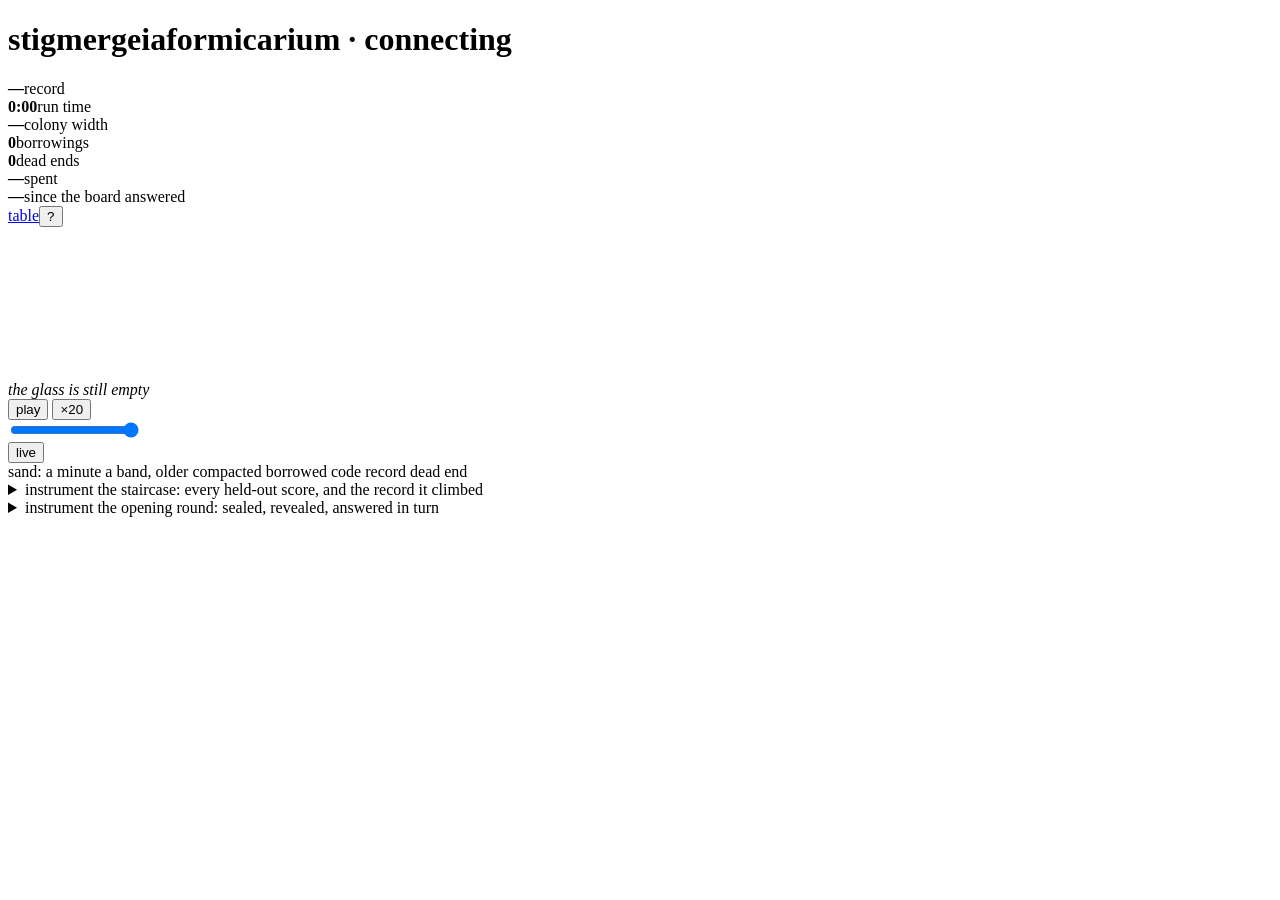
==== stigmergeia/panel/static/index.html @ 1865fd8a "Formicarium panel: an incremental event log and a glass ant farm /api/events?after=N folds the run i" ====
<!doctype html>
<html lang="en">
<head>
<meta charset="utf-8">
<meta name="viewport" content="width=device-width,initial-scale=1,viewport-fit=cover">
<title>formicarium</title>
<link rel="preconnect" href="https://fonts.googleapis.com">
<link rel="stylesheet" href="https://fonts.googleapis.com/css2?family=Barlow+Condensed:wght@500;600;700&family=JetBrains+Mono:wght@400;500&family=Newsreader:ital,opsz,wght@0,6..72,400;1,6..72,400&family=Noto+Serif+Display:wdth,wght@62.5,700;62.5,800&family=Courier+Prime:wght@400;700&display=swap">
<link rel="stylesheet" href="/static/farm.css">
</head>
<body>
<header class="hud">
  <h1>stigmergeia<span id="sub">formicarium · connecting</span></h1>
  <div class="read best"><b class="n" id="best">—</b><span class="cap">record</span></div>
  <div class="read"><b class="n" id="clock">0:00</b><span class="cap" id="clockcap">run time</span></div>
  <div class="read"><b class="n" id="width">—</b><span class="cap">colony width</span></div>
  <div class="read"><b class="n" id="borrow">0</b><span class="cap">borrowings</span></div>
  <div class="read"><b class="n" id="dead">0</b><span class="cap">dead ends</span></div>
  <div class="read"><b class="n" id="spent">—</b><span class="cap">spent</span></div>
  <div class="read fresh"><b class="n" id="fresh">—</b><span class="cap">since the board answered</span></div>
  <nav class="links"><a href="/table">table</a><button type="button" id="keys" aria-label="the key">?</button></nav>
</header>
<main class="stage">
  <section class="pane">
    <div class="glass" id="glass">
      <canvas id="sand" aria-hidden="true"></canvas>
      <canvas id="farm" aria-label="the colony: down is time, across is idea lineage, tunnels are agents' trails"></canvas>
      <div class="card" id="card" hidden></div>
      <p class="absent" id="absent" hidden></p>
    </div>
    <div class="caption" id="caption" aria-live="polite"><em>the glass is still empty</em></div>
    <div class="scrub">
      <button id="play" type="button">play</button>
      <button id="speed" type="button">×20</button>
      <div class="track"><input id="t" type="range" min="0" max="1000" value="1000" aria-label="position in the run"><div class="ticks" id="ticks"></div></div>
      <button id="live" type="button" class="livebtn">live</button>
    </div>
    <div class="legend">
      <span><i class="sw sand"></i>sand: a minute a band, older compacted</span>
      <span><i class="sw trail"></i>borrowed code</span>
      <span><i class="sw record"></i>record</span>
      <span><i class="sw dead"></i>dead end</span>
      <span id="legend-backends"></span>
    </div>
    <details class="drawer" id="drawer-stair">
      <summary><span class="cap">instrument</span> the staircase: every held-out score, and the record it climbed</summary>
      <svg id="stair" role="img" aria-label="held-out scores over time with the record as a staircase"></svg>
    </details>
    <details class="drawer" id="drawer-round">
      <summary><span class="cap">instrument</span> the opening round: sealed, revealed, answered in turn</summary>
      <svg id="roundline" role="img" aria-label="the opening round timeline"></svg>
    </details>
  </section>
  <aside class="tty" id="tty" aria-label="the board, printed as it is written"></aside>
</main>
<div class="sheet" id="sheet" hidden>
  <h2>reading the glass</h2>
  <dl>
    <dt>down</dt><dd>time. The surface is the start of the run and the dotted line is now. Each band is a minute: the last three keep their height, older ones press upward and compact, so a run of any length fits the glass.</dd>
    <dt>across</dt><dd>lineage. Each column is the line of work one agent began; a post sits in the column its code descends from.</dd>
    <dt>tunnel</dt><dd>one agent's trail of posts, lined in its colour.</dd>
    <dt>chamber</dt><dd>a held-out submission, filled to its score. Gold is a confirmed record and lights the sand around it; hollow never confirmed.</dd>
    <dt>amber</dt><dd>borrowed code: a <i>derives-from</i> edge breaking into another column.</dd>
    <dt>backfill</dt><dd>a dead end (WARN), with its <i>revive if</i> pinned to the glass.</dd>
    <dt>sky</dt><dd>the opening round: proposals sealed in the jar, released together, landing in turn.</dd>
    <dt>ant</dt><dd>where an agent is now. Carrying a grain: in the lab. Grey and still: quiet.</dd>
    <dt>keys</dt><dd><b>space</b> play · <b>← →</b> step · <b>L</b> live · <b>?</b> this sheet</dd>
  </dl>
</div>
<script src="/static/farm.js"></script>
</body>
</html>
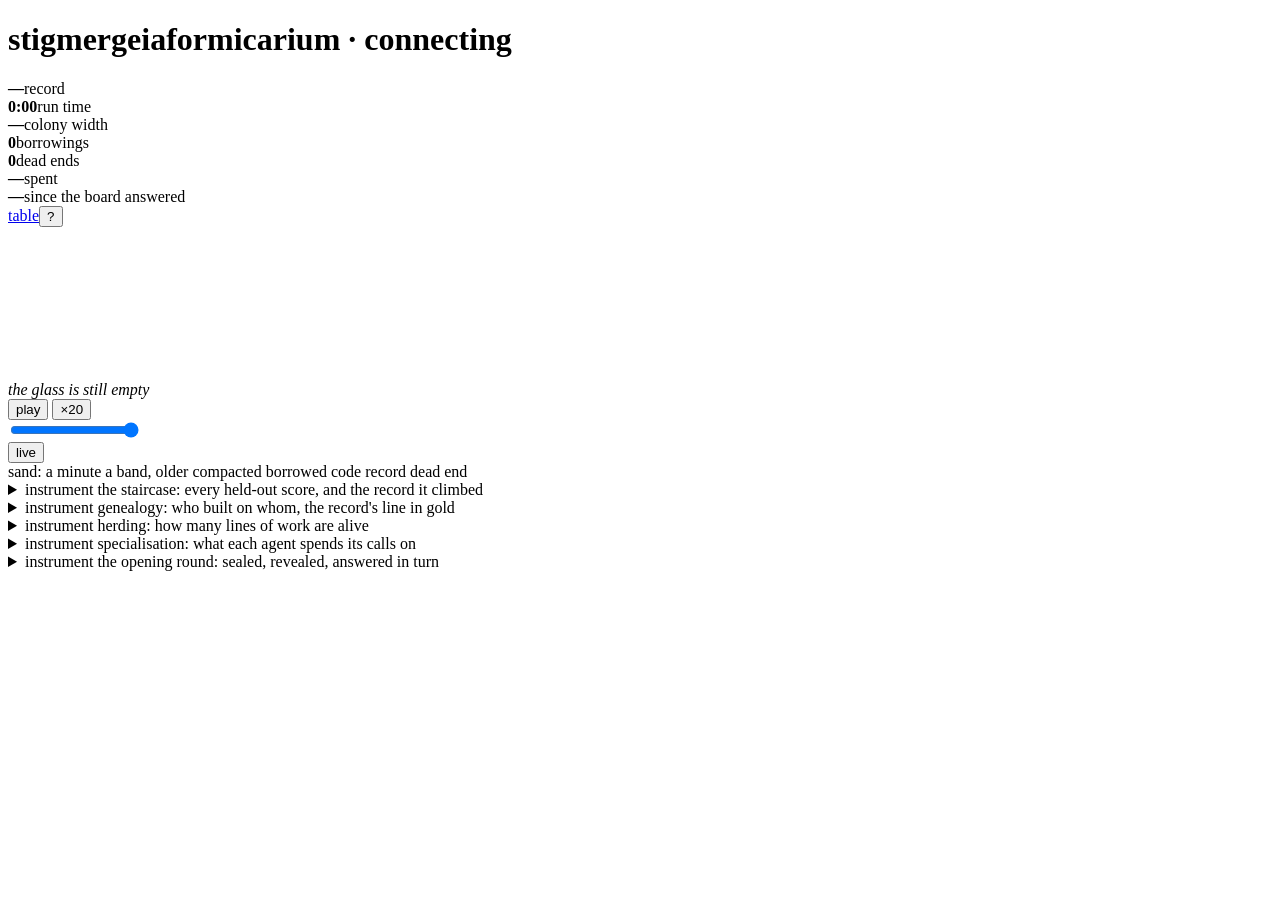
==== commit 9f75afbb: "Formicarium: instruments, spoil, and tests for the event log Genealogy, herding and specialisation j" ====
--- a/stigmergeia/panel/static/index.html
+++ b/stigmergeia/panel/static/index.html
@@ -46,6 +46,18 @@
       <summary><span class="cap">instrument</span> the staircase: every held-out score, and the record it climbed</summary>
       <svg id="stair" role="img" aria-label="held-out scores over time with the record as a staircase"></svg>
     </details>
+    <details class="drawer" id="drawer-gene">
+      <summary><span class="cap">instrument</span> genealogy: who built on whom, the record's line in gold</summary>
+      <svg id="gene" role="img" aria-label="derives-from edges between agents over time"></svg>
+    </details>
+    <details class="drawer" id="drawer-herd">
+      <summary><span class="cap">instrument</span> herding: how many lines of work are alive</summary>
+      <svg id="herd" role="img" aria-label="live lineages over time"></svg>
+    </details>
+    <details class="drawer" id="drawer-spec">
+      <summary><span class="cap">instrument</span> specialisation: what each agent spends its calls on</summary>
+      <svg id="spec" role="img" aria-label="each agent's tool calls by kind"></svg>
+    </details>
     <details class="drawer" id="drawer-round">
       <summary><span class="cap">instrument</span> the opening round: sealed, revealed, answered in turn</summary>
       <svg id="roundline" role="img" aria-label="the opening round timeline"></svg>
